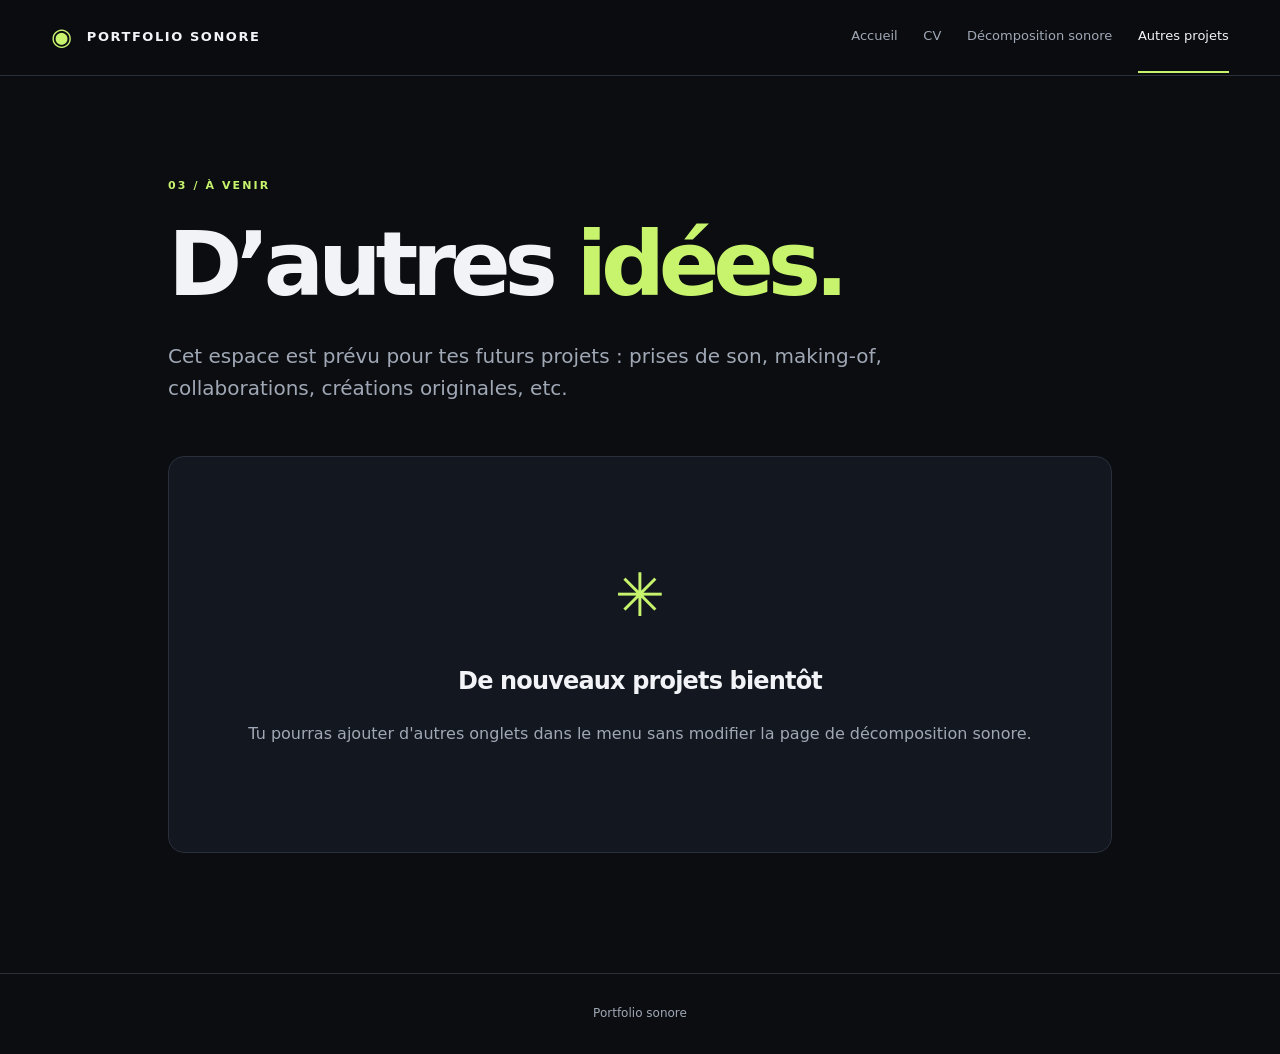
==== autres.html @ 5c928c13 "Initial commit" ====
<!doctype html><html lang="fr"><head><meta charset="utf-8"><meta name="viewport" content="width=device-width,initial-scale=1"><title>Autres projets — Portfolio sonore</title><link rel="stylesheet" href="style.css"></head><body><header class="site-header"><a class="brand" href="index.html"><span class="brand-mark">◉</span> PORTFOLIO SONORE</a><nav class="top-nav" aria-label="Navigation principale"><a href="index.html">Accueil</a><a href="cv.html">CV</a><a href="decomposition.html">Décomposition sonore</a><a class="active" href="autres.html">Autres projets</a></nav></header><main class="page narrow"><p class="eyebrow">03 / À VENIR</p><h1>D’autres <em>idées.</em></h1><p class="lead">Cet espace est prévu pour tes futurs projets : prises de son, making-of, collaborations, créations originales, etc.</p><div class="empty-panel"><span class="empty-icon">✳</span><h2>De nouveaux projets bientôt</h2><p>Tu pourras ajouter d'autres onglets dans le menu sans modifier la page de décomposition sonore.</p></div></main><footer>Portfolio sonore</footer></body></html>
---- style.css ----
:root{color-scheme:dark;--bg:#0b0d11;--panel:#13171f;--line:#29303b;--text:#f1f3f6;--muted:#a0a8b5;--accent:#c7f36d}*{box-sizing:border-box}html{scroll-behavior:smooth;scroll-padding-top:100px}body{margin:0;background:var(--bg);color:var(--text);font-family:Inter,ui-sans-serif,system-ui,-apple-system,Segoe UI,sans-serif;line-height:1.6}a{color:inherit;text-decoration:none}button{font:inherit}.site-header{height:76px;display:flex;align-items:center;justify-content:space-between;padding:0 clamp(18px,4vw,70px);border-bottom:1px solid var(--line);position:sticky;top:0;background:rgba(11,13,17,.96);backdrop-filter:blur(16px);z-index:30;gap:20px}.brand{font-weight:900;font-size:13px;letter-spacing:.12em;white-space:nowrap}.brand-mark{color:var(--accent);font-size:24px;vertical-align:middle;margin-right:7px}.top-nav{display:flex;gap:clamp(11px,2vw,32px);align-items:center;overflow-x:auto}.top-nav a{font-size:13px;white-space:nowrap;color:var(--muted);padding:24px 0;border-bottom:2px solid transparent}.top-nav a:hover,.top-nav a.active{color:var(--text)}.top-nav a.active{border-color:var(--accent)}.page{max-width:1280px;padding:90px 28px 120px;margin:auto}.narrow{max-width:1000px}.eyebrow{color:var(--accent);font-size:11px;font-weight:800;letter-spacing:.19em;text-transform:uppercase}h1{font-size:clamp(48px,7vw,92px);letter-spacing:-.07em;line-height:1.06;margin:22px 0 28px}h1 em{font-style:normal;color:var(--accent)}h2{letter-spacing:-.035em}.lead{color:var(--muted);font-size:clamp(17px,2vw,20px);max-width:730px}.landing{padding-top:110px}.actions{display:flex;gap:14px;margin:42px 0 100px;flex-wrap:wrap}.button{display:inline-flex;gap:22px;align-items:center;justify-content:center;border-radius:9px;font-size:14px;font-weight:750;padding:13px 20px;border:1px solid var(--line);cursor:pointer}.button.primary{background:var(--accent);color:#111600;border-color:var(--accent)}.button.secondary{background:#191d25;color:var(--text)}.button:hover{filter:brightness(1.12)}.feature-grid{display:grid;grid-template-columns:1fr 1fr;gap:18px}.feature{position:relative;background:var(--panel);border:1px solid var(--line);padding:32px;border-radius:16px;min-height:230px}.feature-num{color:var(--accent);font-size:12px;font-weight:800;letter-spacing:.1em}.feature h2{margin:25px 0 8px;font-size:26px}.feature p{max-width:360px;color:var(--muted)}.arrow{position:absolute;right:32px;top:28px;font-size:24px}footer{border-top:1px solid var(--line);padding:30px;text-align:center;color:var(--muted);font-size:12px}.cv-card,.empty-panel{border:1px solid var(--line);background:var(--panel);border-radius:16px;padding:32px;margin-top:52px}.cv-card h2{font-size:32px;margin:0}.cv-card p,.cv-row p,.empty-panel p{color:var(--muted)}.cv-card .button{margin-top:14px}.hint{font-size:12px}.cv-block{margin-top:65px}.cv-block>h2{font-size:30px;margin-bottom:24px}.cv-row{border-top:1px solid var(--line);padding:18px 0;display:grid;grid-template-columns:180px 1fr;gap:20px}.cv-row>span{color:var(--accent);font-size:13px}.cv-row h3{margin:0}.cv-row p{margin:8px 0}.tags{display:flex;gap:10px;flex-wrap:wrap}.tags span{border:1px solid var(--line);border-radius:30px;padding:8px 15px;color:var(--muted)}.empty-panel{text-align:center;padding:90px 20px}.empty-icon{font-size:60px;color:var(--accent)}.projects-shell{display:grid;grid-template-columns:245px minmax(0,1fr);max-width:1600px;margin:auto}.sidebar{position:sticky;top:76px;height:calc(100vh - 76px);border-right:1px solid var(--line);padding:43px 22px;align-self:start;overflow:auto}.sidebar h2{margin:8px 0 25px;font-size:20px}.project-nav{display:grid;gap:8px}.project-nav a{font-size:13px;padding:12px 13px;border-left:2px solid transparent;border-radius:4px;color:var(--muted)}.project-nav a:hover,.project-nav a.active{background:#1b2225;color:var(--text);border-color:var(--accent)}.sidebar-note{color:var(--muted);font-size:12px;margin-top:32px}.projects-main{padding:64px clamp(18px,4vw,70px) 100px;min-width:0}.projects-intro{padding-bottom:22px}.projects-intro h1{font-size:clamp(45px,6vw,78px)}.project{margin-top:55px;padding-top:35px;border-top:1px solid var(--line);scroll-margin-top:100px}.project-index{color:var(--accent);font-size:12px;font-weight:800;letter-spacing:.14em}.project h2{font-size:clamp(25px,3.1vw,38px);margin:10px 0}.project-description{color:var(--muted);margin:0 0 22px}.player{background:var(--panel);border:1px solid var(--line);border-radius:15px;overflow:hidden}.video-wrap{position:relative;background:#050607;aspect-ratio:16/9}.video-wrap video{display:block;width:100%;height:100%;object-fit:contain}.media-placeholder{position:absolute;inset:0;display:flex;flex-direction:column;align-items:center;justify-content:center;pointer-events:none;text-align:center;color:#848d9c;background:radial-gradient(circle at center,#222b37,#07090c);padding:20px}.media-placeholder .play-symbol{font-size:40px;color:var(--accent)}.media-placeholder strong{color:#f6f7fa;font-size:18px}.video-wrap.has-video .media-placeholder{display:none}.transport{display:flex;gap:14px;align-items:center;flex-wrap:wrap;padding:15px 20px;border-bottom:1px solid var(--line)}.transport button,.track button{border:1px solid #444d5a;background:#1d2630;color:#eaf0f5;border-radius:7px;cursor:pointer;font-weight:800}.play-btn{min-width:98px;padding:9px 15px}.time{color:var(--muted);font-size:12px;font-variant-numeric:tabular-nums}.seek{flex:1;min-width:120px;accent-color:var(--accent);cursor:pointer}.track-area{padding:17px 20px 20px}.track-header{display:flex;justify-content:space-between;gap:14px;margin-bottom:15px;align-items:center}.track-header p{margin:0;font-size:11px;color:var(--muted);letter-spacing:.12em;font-weight:800}.reset-btn{padding:6px 10px;border:1px solid var(--line);background:transparent;color:var(--muted);border-radius:6px;cursor:pointer;font-size:12px}.track{display:grid;grid-template-columns:minmax(90px,145px) minmax(0,1fr) 34px 34px;gap:9px;align-items:center;margin-bottom:9px}.track-name{font-size:13px;font-weight:700}.wave{height:56px;background:#0d1118;border:1px solid #27313a;border-radius:5px;min-width:0;width:100%;display:block;cursor:pointer}.track button{height:34px;width:34px}.track button.muted{background:#8c3543;border-color:#c85b6a;color:white}.track button.solo{background:#3c7a50;border-color:#6dd68b;color:white}.track.disabled .track-name{opacity:.35}.player-note{margin:10px 0 0;color:var(--muted);font-size:12px}.status{color:#d5b985;font-size:12px;padding:0 20px 16px;min-height:26px}.player-error{color:#f3a6ac}.project-tag{display:inline-block;border:1px solid var(--line);border-radius:5px;color:var(--muted);font-size:11px;padding:4px 8px}@media(max-width:950px){.site-header{height:auto;min-height:76px;flex-wrap:wrap;padding-top:12px}.top-nav{width:100%}.top-nav a{padding:9px 0 12px}.projects-shell{grid-template-columns:1fr}.sidebar{top:107px;position:sticky;height:auto;border-right:0;border-bottom:1px solid var(--line);z-index:20;background:var(--bg);padding:10px 18px}.sidebar .eyebrow,.sidebar h2,.sidebar-note{display:none}.project-nav{display:flex;overflow-x:auto}.project-nav a{white-space:nowrap;flex:none;padding:8px}.projects-main{padding-top:45px}.project{scroll-margin-top:190px}}@media(max-width:600px){.page{padding:60px 18px}.feature-grid{grid-template-columns:1fr}.actions{margin-bottom:55px}.cv-row{grid-template-columns:1fr;gap:5px}.track-area{padding:14px 9px}.track{grid-template-columns:62px minmax(0,1fr) 30px 30px;gap:5px}.track-name{font-size:11px}.track button{width:30px;height:30px}.transport{padding:12px}.wave{height:48px}}
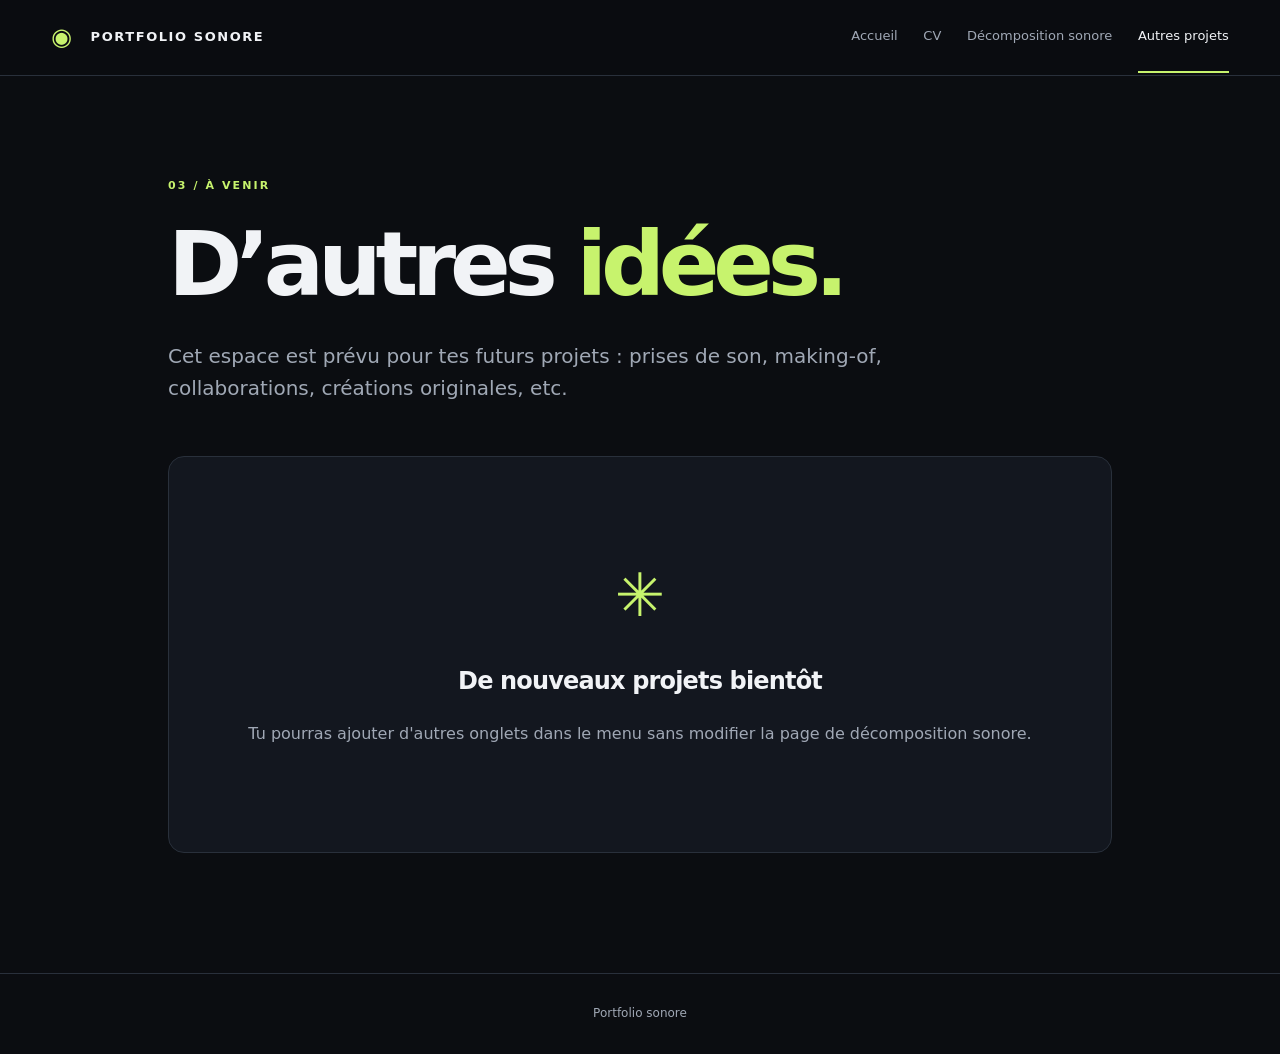
==== commit a13a161a: "modif" ====
--- a/autres.html
+++ b/autres.html
@@ -1 +1,63 @@
-<!doctype html><html lang="fr"><head><meta charset="utf-8"><meta name="viewport" content="width=device-width,initial-scale=1"><title>Autres projets — Portfolio sonore</title><link rel="stylesheet" href="style.css"></head><body><header class="site-header"><a class="brand" href="index.html"><span class="brand-mark">◉</span> PORTFOLIO SONORE</a><nav class="top-nav" aria-label="Navigation principale"><a href="index.html">Accueil</a><a href="cv.html">CV</a><a href="decomposition.html">Décomposition sonore</a><a class="active" href="autres.html">Autres projets</a></nav></header><main class="page narrow"><p class="eyebrow">03 / À VENIR</p><h1>D’autres <em>idées.</em></h1><p class="lead">Cet espace est prévu pour tes futurs projets : prises de son, making-of, collaborations, créations originales, etc.</p><div class="empty-panel"><span class="empty-icon">✳</span><h2>De nouveaux projets bientôt</h2><p>Tu pourras ajouter d'autres onglets dans le menu sans modifier la page de décomposition sonore.</p></div></main><footer>Portfolio sonore</footer></body></html>
+<!doctype html>
+<html lang="fr">
+ <head>
+  <meta charset="utf-8"/>
+  <meta content="width=device-width,initial-scale=1" name="viewport"/>
+  <title>
+   Autres projets — Portfolio sonore
+  </title>
+  <link href="style.css" rel="stylesheet"/>
+ </head>
+ <body>
+  <header class="site-header">
+   <a class="brand" href="index.html">
+    <span class="brand-mark">
+     ◉
+    </span>
+    PORTFOLIO SONORE
+   </a>
+   <nav aria-label="Navigation principale" class="top-nav">
+    <a href="index.html">
+     Accueil
+    </a>
+    <a href="cv.html">
+     CV
+    </a>
+    <a href="decomposition.html">
+     Décomposition sonore
+    </a>
+    <a class="active" href="autres.html">
+     Autres projets
+    </a>
+   </nav>
+  </header>
+  <main class="page narrow">
+   <p class="eyebrow">
+    03 / À VENIR
+   </p>
+   <h1>
+    D’autres
+    <em>
+     idées.
+    </em>
+   </h1>
+   <p class="lead">
+    Cet espace est prévu pour tes futurs projets : prises de son, making-of, collaborations, créations originales, etc.
+   </p>
+   <div class="empty-panel">
+    <span class="empty-icon">
+     ✳
+    </span>
+    <h2>
+     De nouveaux projets bientôt
+    </h2>
+    <p>
+     Tu pourras ajouter d'autres onglets dans le menu sans modifier la page de décomposition sonore.
+    </p>
+   </div>
+  </main>
+  <footer>
+   Portfolio sonore
+  </footer>
+ </body>
+</html>
--- a/style.css
+++ b/style.css
@@ -1 +1,662 @@
-:root{color-scheme:dark;--bg:#0b0d11;--panel:#13171f;--line:#29303b;--text:#f1f3f6;--muted:#a0a8b5;--accent:#c7f36d}*{box-sizing:border-box}html{scroll-behavior:smooth;scroll-padding-top:100px}body{margin:0;background:var(--bg);color:var(--text);font-family:Inter,ui-sans-serif,system-ui,-apple-system,Segoe UI,sans-serif;line-height:1.6}a{color:inherit;text-decoration:none}button{font:inherit}.site-header{height:76px;display:flex;align-items:center;justify-content:space-between;padding:0 clamp(18px,4vw,70px);border-bottom:1px solid var(--line);position:sticky;top:0;background:rgba(11,13,17,.96);backdrop-filter:blur(16px);z-index:30;gap:20px}.brand{font-weight:900;font-size:13px;letter-spacing:.12em;white-space:nowrap}.brand-mark{color:var(--accent);font-size:24px;vertical-align:middle;margin-right:7px}.top-nav{display:flex;gap:clamp(11px,2vw,32px);align-items:center;overflow-x:auto}.top-nav a{font-size:13px;white-space:nowrap;color:var(--muted);padding:24px 0;border-bottom:2px solid transparent}.top-nav a:hover,.top-nav a.active{color:var(--text)}.top-nav a.active{border-color:var(--accent)}.page{max-width:1280px;padding:90px 28px 120px;margin:auto}.narrow{max-width:1000px}.eyebrow{color:var(--accent);font-size:11px;font-weight:800;letter-spacing:.19em;text-transform:uppercase}h1{font-size:clamp(48px,7vw,92px);letter-spacing:-.07em;line-height:1.06;margin:22px 0 28px}h1 em{font-style:normal;color:var(--accent)}h2{letter-spacing:-.035em}.lead{color:var(--muted);font-size:clamp(17px,2vw,20px);max-width:730px}.landing{padding-top:110px}.actions{display:flex;gap:14px;margin:42px 0 100px;flex-wrap:wrap}.button{display:inline-flex;gap:22px;align-items:center;justify-content:center;border-radius:9px;font-size:14px;font-weight:750;padding:13px 20px;border:1px solid var(--line);cursor:pointer}.button.primary{background:var(--accent);color:#111600;border-color:var(--accent)}.button.secondary{background:#191d25;color:var(--text)}.button:hover{filter:brightness(1.12)}.feature-grid{display:grid;grid-template-columns:1fr 1fr;gap:18px}.feature{position:relative;background:var(--panel);border:1px solid var(--line);padding:32px;border-radius:16px;min-height:230px}.feature-num{color:var(--accent);font-size:12px;font-weight:800;letter-spacing:.1em}.feature h2{margin:25px 0 8px;font-size:26px}.feature p{max-width:360px;color:var(--muted)}.arrow{position:absolute;right:32px;top:28px;font-size:24px}footer{border-top:1px solid var(--line);padding:30px;text-align:center;color:var(--muted);font-size:12px}.cv-card,.empty-panel{border:1px solid var(--line);background:var(--panel);border-radius:16px;padding:32px;margin-top:52px}.cv-card h2{font-size:32px;margin:0}.cv-card p,.cv-row p,.empty-panel p{color:var(--muted)}.cv-card .button{margin-top:14px}.hint{font-size:12px}.cv-block{margin-top:65px}.cv-block>h2{font-size:30px;margin-bottom:24px}.cv-row{border-top:1px solid var(--line);padding:18px 0;display:grid;grid-template-columns:180px 1fr;gap:20px}.cv-row>span{color:var(--accent);font-size:13px}.cv-row h3{margin:0}.cv-row p{margin:8px 0}.tags{display:flex;gap:10px;flex-wrap:wrap}.tags span{border:1px solid var(--line);border-radius:30px;padding:8px 15px;color:var(--muted)}.empty-panel{text-align:center;padding:90px 20px}.empty-icon{font-size:60px;color:var(--accent)}.projects-shell{display:grid;grid-template-columns:245px minmax(0,1fr);max-width:1600px;margin:auto}.sidebar{position:sticky;top:76px;height:calc(100vh - 76px);border-right:1px solid var(--line);padding:43px 22px;align-self:start;overflow:auto}.sidebar h2{margin:8px 0 25px;font-size:20px}.project-nav{display:grid;gap:8px}.project-nav a{font-size:13px;padding:12px 13px;border-left:2px solid transparent;border-radius:4px;color:var(--muted)}.project-nav a:hover,.project-nav a.active{background:#1b2225;color:var(--text);border-color:var(--accent)}.sidebar-note{color:var(--muted);font-size:12px;margin-top:32px}.projects-main{padding:64px clamp(18px,4vw,70px) 100px;min-width:0}.projects-intro{padding-bottom:22px}.projects-intro h1{font-size:clamp(45px,6vw,78px)}.project{margin-top:55px;padding-top:35px;border-top:1px solid var(--line);scroll-margin-top:100px}.project-index{color:var(--accent);font-size:12px;font-weight:800;letter-spacing:.14em}.project h2{font-size:clamp(25px,3.1vw,38px);margin:10px 0}.project-description{color:var(--muted);margin:0 0 22px}.player{background:var(--panel);border:1px solid var(--line);border-radius:15px;overflow:hidden}.video-wrap{position:relative;background:#050607;aspect-ratio:16/9}.video-wrap video{display:block;width:100%;height:100%;object-fit:contain}.media-placeholder{position:absolute;inset:0;display:flex;flex-direction:column;align-items:center;justify-content:center;pointer-events:none;text-align:center;color:#848d9c;background:radial-gradient(circle at center,#222b37,#07090c);padding:20px}.media-placeholder .play-symbol{font-size:40px;color:var(--accent)}.media-placeholder strong{color:#f6f7fa;font-size:18px}.video-wrap.has-video .media-placeholder{display:none}.transport{display:flex;gap:14px;align-items:center;flex-wrap:wrap;padding:15px 20px;border-bottom:1px solid var(--line)}.transport button,.track button{border:1px solid #444d5a;background:#1d2630;color:#eaf0f5;border-radius:7px;cursor:pointer;font-weight:800}.play-btn{min-width:98px;padding:9px 15px}.time{color:var(--muted);font-size:12px;font-variant-numeric:tabular-nums}.seek{flex:1;min-width:120px;accent-color:var(--accent);cursor:pointer}.track-area{padding:17px 20px 20px}.track-header{display:flex;justify-content:space-between;gap:14px;margin-bottom:15px;align-items:center}.track-header p{margin:0;font-size:11px;color:var(--muted);letter-spacing:.12em;font-weight:800}.reset-btn{padding:6px 10px;border:1px solid var(--line);background:transparent;color:var(--muted);border-radius:6px;cursor:pointer;font-size:12px}.track{display:grid;grid-template-columns:minmax(90px,145px) minmax(0,1fr) 34px 34px;gap:9px;align-items:center;margin-bottom:9px}.track-name{font-size:13px;font-weight:700}.wave{height:56px;background:#0d1118;border:1px solid #27313a;border-radius:5px;min-width:0;width:100%;display:block;cursor:pointer}.track button{height:34px;width:34px}.track button.muted{background:#8c3543;border-color:#c85b6a;color:white}.track button.solo{background:#3c7a50;border-color:#6dd68b;color:white}.track.disabled .track-name{opacity:.35}.player-note{margin:10px 0 0;color:var(--muted);font-size:12px}.status{color:#d5b985;font-size:12px;padding:0 20px 16px;min-height:26px}.player-error{color:#f3a6ac}.project-tag{display:inline-block;border:1px solid var(--line);border-radius:5px;color:var(--muted);font-size:11px;padding:4px 8px}@media(max-width:950px){.site-header{height:auto;min-height:76px;flex-wrap:wrap;padding-top:12px}.top-nav{width:100%}.top-nav a{padding:9px 0 12px}.projects-shell{grid-template-columns:1fr}.sidebar{top:107px;position:sticky;height:auto;border-right:0;border-bottom:1px solid var(--line);z-index:20;background:var(--bg);padding:10px 18px}.sidebar .eyebrow,.sidebar h2,.sidebar-note{display:none}.project-nav{display:flex;overflow-x:auto}.project-nav a{white-space:nowrap;flex:none;padding:8px}.projects-main{padding-top:45px}.project{scroll-margin-top:190px}}@media(max-width:600px){.page{padding:60px 18px}.feature-grid{grid-template-columns:1fr}.actions{margin-bottom:55px}.cv-row{grid-template-columns:1fr;gap:5px}.track-area{padding:14px 9px}.track{grid-template-columns:62px minmax(0,1fr) 30px 30px;gap:5px}.track-name{font-size:11px}.track button{width:30px;height:30px}.transport{padding:12px}.wave{height:48px}}
+:root {
+    color-scheme:dark;
+    --bg:#0b0d11;
+    --panel:#13171f;
+    --line:#29303b;
+    --text:#f1f3f6;
+    --muted:#a0a8b5;
+    --accent:#c7f36d
+}
+
+* {
+    box-sizing:border-box
+}
+
+html {
+    scroll-behavior:smooth;
+    scroll-padding-top:100px
+}
+
+body {
+    margin:0;
+    background:var(--bg);
+    color:var(--text);
+    font-family:Inter,ui-sans-serif,system-ui,-apple-system,Segoe UI,sans-serif;
+    line-height:1.6
+}
+
+a {
+    color:inherit;
+    text-decoration:none
+}
+
+button {
+    font:inherit
+}
+
+.site-header {
+    height:76px;
+    display:flex;
+    align-items:center;
+    justify-content:space-between;
+    padding:0 clamp(18px,4vw,70px);
+    border-bottom:1px solid var(--line);
+    position:sticky;
+    top:0;
+    background:rgba(11,13,17,.96);
+    backdrop-filter:blur(16px);
+    z-index:30;
+    gap:20px
+}
+
+.brand {
+    font-weight:900;
+    font-size:13px;
+    letter-spacing:.12em;
+    white-space:nowrap
+}
+
+.brand-mark {
+    color:var(--accent);
+    font-size:24px;
+    vertical-align:middle;
+    margin-right:7px
+}
+
+.top-nav {
+    display:flex;
+    gap:clamp(11px,2vw,32px);
+    align-items:center;
+    overflow-x:auto
+}
+
+.top-nav a {
+    font-size:13px;
+    white-space:nowrap;
+    color:var(--muted);
+    padding:24px 0;
+    border-bottom:2px solid transparent
+}
+
+.top-nav a:hover,.top-nav a.active {
+    color:var(--text)
+}
+
+.top-nav a.active {
+    border-color:var(--accent)
+}
+
+.page {
+    max-width:1280px;
+    padding:90px 28px 120px;
+    margin:auto
+}
+
+.narrow {
+    max-width:1000px
+}
+
+.eyebrow {
+    color:var(--accent);
+    font-size:11px;
+    font-weight:800;
+    letter-spacing:.19em;
+    text-transform:uppercase
+}
+
+h1 {
+    font-size:clamp(48px,7vw,92px);
+    letter-spacing:-.07em;
+    line-height:1.06;
+    margin:22px 0 28px
+}
+
+h1 em {
+    font-style:normal;
+    color:var(--accent)
+}
+
+h2 {
+    letter-spacing:-.035em
+}
+
+.lead {
+    color:var(--muted);
+    font-size:clamp(17px,2vw,20px);
+    max-width:730px
+}
+
+.landing {
+    padding-top:110px
+}
+
+.actions {
+    display:flex;
+    gap:14px;
+    margin:42px 0 100px;
+    flex-wrap:wrap
+}
+
+.button {
+    display:inline-flex;
+    gap:22px;
+    align-items:center;
+    justify-content:center;
+    border-radius:9px;
+    font-size:14px;
+    font-weight:750;
+    padding:13px 20px;
+    border:1px solid var(--line);
+    cursor:pointer
+}
+
+.button.primary {
+    background:var(--accent);
+    color:#111600;
+    border-color:var(--accent)
+}
+
+.button.secondary {
+    background:#191d25;
+    color:var(--text)
+}
+
+.button:hover {
+    filter:brightness(1.12)
+}
+
+.feature-grid {
+    display:grid;
+    grid-template-columns:1fr 1fr;
+    gap:18px
+}
+
+.feature {
+    position:relative;
+    background:var(--panel);
+    border:1px solid var(--line);
+    padding:32px;
+    border-radius:16px;
+    min-height:230px
+}
+
+.feature-num {
+    color:var(--accent);
+    font-size:12px;
+    font-weight:800;
+    letter-spacing:.1em
+}
+
+.feature h2 {
+    margin:25px 0 8px;
+    font-size:26px
+}
+
+.feature p {
+    max-width:360px;
+    color:var(--muted)
+}
+
+.arrow {
+    position:absolute;
+    right:32px;
+    top:28px;
+    font-size:24px
+}
+
+footer {
+    border-top:1px solid var(--line);
+    padding:30px;
+    text-align:center;
+    color:var(--muted);
+    font-size:12px
+}
+
+.cv-card,.empty-panel {
+    border:1px solid var(--line);
+    background:var(--panel);
+    border-radius:16px;
+    padding:32px;
+    margin-top:52px
+}
+
+.cv-card h2 {
+    font-size:32px;
+    margin:0
+}
+
+.cv-card p,.cv-row p,.empty-panel p {
+    color:var(--muted)
+}
+
+.cv-card .button {
+    margin-top:14px
+}
+
+.hint {
+    font-size:12px
+}
+
+.cv-block {
+    margin-top:65px
+}
+
+.cv-block>h2 {
+    font-size:30px;
+    margin-bottom:24px
+}
+
+.cv-row {
+    border-top:1px solid var(--line);
+    padding:18px 0;
+    display:grid;
+    grid-template-columns:180px 1fr;
+    gap:20px
+}
+
+.cv-row>span {
+    color:var(--accent);
+    font-size:13px
+}
+
+.cv-row h3 {
+    margin:0
+}
+
+.cv-row p {
+    margin:8px 0
+}
+
+.tags {
+    display:flex;
+    gap:10px;
+    flex-wrap:wrap
+}
+
+.tags span {
+    border:1px solid var(--line);
+    border-radius:30px;
+    padding:8px 15px;
+    color:var(--muted)
+}
+
+.empty-panel {
+    text-align:center;
+    padding:90px 20px
+}
+
+.empty-icon {
+    font-size:60px;
+    color:var(--accent)
+}
+
+.projects-shell {
+    display:grid;
+    grid-template-columns:245px minmax(0,1fr);
+    max-width:1600px;
+    margin:auto
+}
+
+.sidebar {
+    position:sticky;
+    top:76px;
+    height:calc(100vh - 76px);
+    border-right:1px solid var(--line);
+    padding:43px 22px;
+    align-self:start;
+    overflow:auto
+}
+
+.sidebar h2 {
+    margin:8px 0 25px;
+    font-size:20px
+}
+
+.project-nav {
+    display:grid;
+    gap:8px
+}
+
+.project-nav a {
+    font-size:13px;
+    padding:12px 13px;
+    border-left:2px solid transparent;
+    border-radius:4px;
+    color:var(--muted)
+}
+
+.project-nav a:hover,.project-nav a.active {
+    background:#1b2225;
+    color:var(--text);
+    border-color:var(--accent)
+}
+
+.sidebar-note {
+    color:var(--muted);
+    font-size:12px;
+    margin-top:32px
+}
+
+.projects-main {
+    padding:64px clamp(18px,4vw,70px) 100px;
+    min-width:0
+}
+
+.projects-intro {
+    padding-bottom:22px
+}
+
+.projects-intro h1 {
+    font-size:clamp(45px,6vw,78px)
+}
+
+.project {
+    margin-top:55px;
+    padding-top:35px;
+    border-top:1px solid var(--line);
+    scroll-margin-top:100px
+}
+
+.project-index {
+    color:var(--accent);
+    font-size:12px;
+    font-weight:800;
+    letter-spacing:.14em
+}
+
+.project h2 {
+    font-size:clamp(25px,3.1vw,38px);
+    margin:10px 0
+}
+
+.project-description {
+    color:var(--muted);
+    margin:0 0 22px
+}
+
+.player {
+    background:var(--panel);
+    border:1px solid var(--line);
+    border-radius:15px;
+    overflow:hidden
+}
+
+.video-wrap {
+    position:relative;
+    background:#050607;
+    aspect-ratio:16/9
+}
+
+.video-wrap video {
+    display:block;
+    width:100%;
+    height:100%;
+    object-fit:contain
+}
+
+.media-placeholder {
+    position:absolute;
+    inset:0;
+    display:flex;
+    flex-direction:column;
+    align-items:center;
+    justify-content:center;
+    pointer-events:none;
+    text-align:center;
+    color:#848d9c;
+    background:radial-gradient(circle at center,#222b37,#07090c);
+    padding:20px
+}
+
+.media-placeholder .play-symbol {
+    font-size:40px;
+    color:var(--accent)
+}
+
+.media-placeholder strong {
+    color:#f6f7fa;
+    font-size:18px
+}
+
+.video-wrap.has-video .media-placeholder {
+    display:none
+}
+
+.transport {
+    display:flex;
+    gap:14px;
+    align-items:center;
+    flex-wrap:wrap;
+    padding:15px 20px;
+    border-bottom:1px solid var(--line)
+}
+
+.transport button,.track button {
+    border:1px solid #444d5a;
+    background:#1d2630;
+    color:#eaf0f5;
+    border-radius:7px;
+    cursor:pointer;
+    font-weight:800
+}
+
+.play-btn {
+    min-width:98px;
+    padding:9px 15px
+}
+
+.time {
+    color:var(--muted);
+    font-size:12px;
+    font-variant-numeric:tabular-nums
+}
+
+.seek {
+    flex:1;
+    min-width:120px;
+    accent-color:var(--accent);
+    cursor:pointer
+}
+
+.track-area {
+    padding:17px 20px 20px
+}
+
+.track-header {
+    display:flex;
+    justify-content:space-between;
+    gap:14px;
+    margin-bottom:15px;
+    align-items:center
+}
+
+.track-header p {
+    margin:0;
+    font-size:11px;
+    color:var(--muted);
+    letter-spacing:.12em;
+    font-weight:800
+}
+
+.reset-btn {
+    padding:6px 10px;
+    border:1px solid var(--line);
+    background:transparent;
+    color:var(--muted);
+    border-radius:6px;
+    cursor:pointer;
+    font-size:12px
+}
+
+.track {
+    display:grid;
+    grid-template-columns:minmax(90px,145px) minmax(0,1fr) 34px 34px;
+    gap:9px;
+    align-items:center;
+    margin-bottom:9px
+}
+
+.track-name {
+    font-size:13px;
+    font-weight:700
+}
+
+.wave {
+    height:56px;
+    background:#0d1118;
+    border:1px solid #27313a;
+    border-radius:5px;
+    min-width:0;
+    width:100%;
+    display:block;
+    cursor:pointer
+}
+
+.track button {
+    height:34px;
+    width:34px
+}
+
+.track button.muted {
+    background:#8c3543;
+    border-color:#c85b6a;
+    color:white
+}
+
+.track button.solo {
+    background:#3c7a50;
+    border-color:#6dd68b;
+    color:white
+}
+
+.track.disabled .track-name {
+    opacity:.35
+}
+
+.player-note {
+    margin:10px 0 0;
+    color:var(--muted);
+    font-size:12px
+}
+
+.status {
+    color:#d5b985;
+    font-size:12px;
+    padding:0 20px 16px;
+    min-height:26px
+}
+
+.player-error {
+    color:#f3a6ac
+}
+
+.project-tag {
+    display:inline-block;
+    border:1px solid var(--line);
+    border-radius:5px;
+    color:var(--muted);
+    font-size:11px;
+    padding:4px 8px
+}
+
+@media(max-width:950px) {
+    .site-header {
+        height:auto;
+        min-height:76px;
+        flex-wrap:wrap;
+        padding-top:12px
+    }
+
+    .top-nav {
+        width:100%
+    }
+
+    .top-nav a {
+        padding:9px 0 12px
+    }
+
+    .projects-shell {
+        grid-template-columns:1fr
+    }
+
+    .sidebar {
+        top:107px;
+        position:sticky;
+        height:auto;
+        border-right:0;
+        border-bottom:1px solid var(--line);
+        z-index:20;
+        background:var(--bg);
+        padding:10px 18px
+    }
+
+    .sidebar .eyebrow,.sidebar h2,.sidebar-note {
+        display:none
+    }
+
+    .project-nav {
+        display:flex;
+        overflow-x:auto
+    }
+
+    .project-nav a {
+        white-space:nowrap;
+        flex:none;
+        padding:8px
+    }
+
+    .projects-main {
+        padding-top:45px
+    }
+
+    .project {
+        scroll-margin-top:190px
+    }
+
+}
+
+@media(max-width:600px) {
+    .page {
+        padding:60px 18px
+    }
+
+    .feature-grid {
+        grid-template-columns:1fr
+    }
+
+    .actions {
+        margin-bottom:55px
+    }
+
+    .cv-row {
+        grid-template-columns:1fr;
+        gap:5px
+    }
+
+    .track-area {
+        padding:14px 9px
+    }
+
+    .track {
+        grid-template-columns:62px minmax(0,1fr) 30px 30px;
+        gap:5px
+    }
+
+    .track-name {
+        font-size:11px
+    }
+
+    .track button {
+        width:30px;
+        height:30px
+    }
+
+    .transport {
+        padding:12px
+    }
+
+    .wave {
+        height:48px
+    }
+
+}
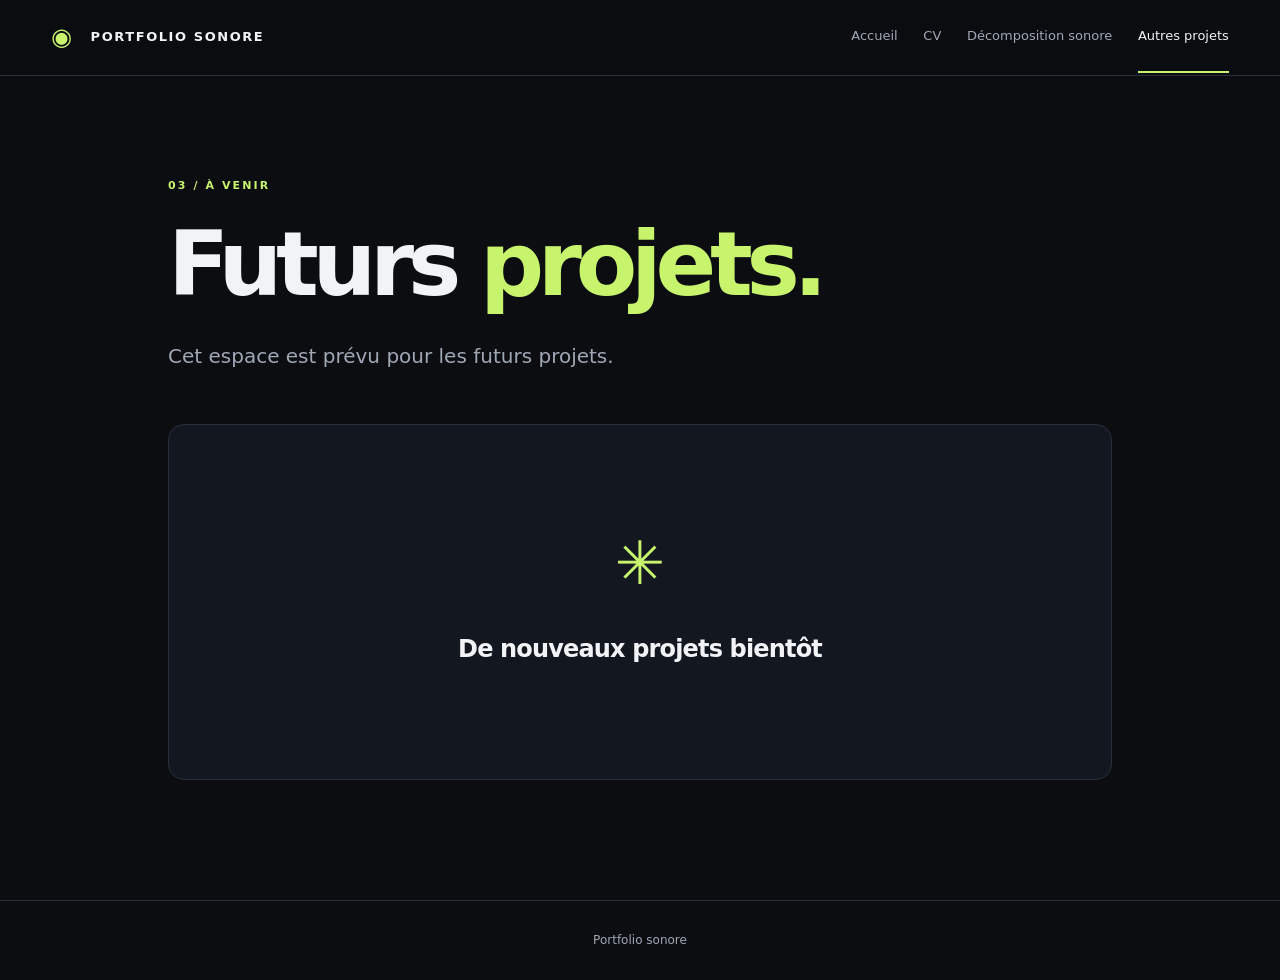
==== commit cfe80b5d: "wip" ====
--- a/autres.html
+++ b/autres.html
@@ -36,13 +36,13 @@
     03 / À VENIR
    </p>
    <h1>
-    D’autres
+    Futurs
     <em>
-     idées.
+     projets.
     </em>
    </h1>
    <p class="lead">
-    Cet espace est prévu pour tes futurs projets : prises de son, making-of, collaborations, créations originales, etc.
+    Cet espace est prévu pour les futurs projets.
    </p>
    <div class="empty-panel">
     <span class="empty-icon">
@@ -51,9 +51,6 @@
     <h2>
      De nouveaux projets bientôt
     </h2>
-    <p>
-     Tu pourras ajouter d'autres onglets dans le menu sans modifier la page de décomposition sonore.
-    </p>
    </div>
   </main>
   <footer>
--- a/style.css
+++ b/style.css
@@ -352,7 +352,7 @@
 
 .project {
     margin-top:55px;
-    padding-top:35px;
+    padding-top:0px;
     border-top:1px solid var(--line);
     scroll-margin-top:100px
 }
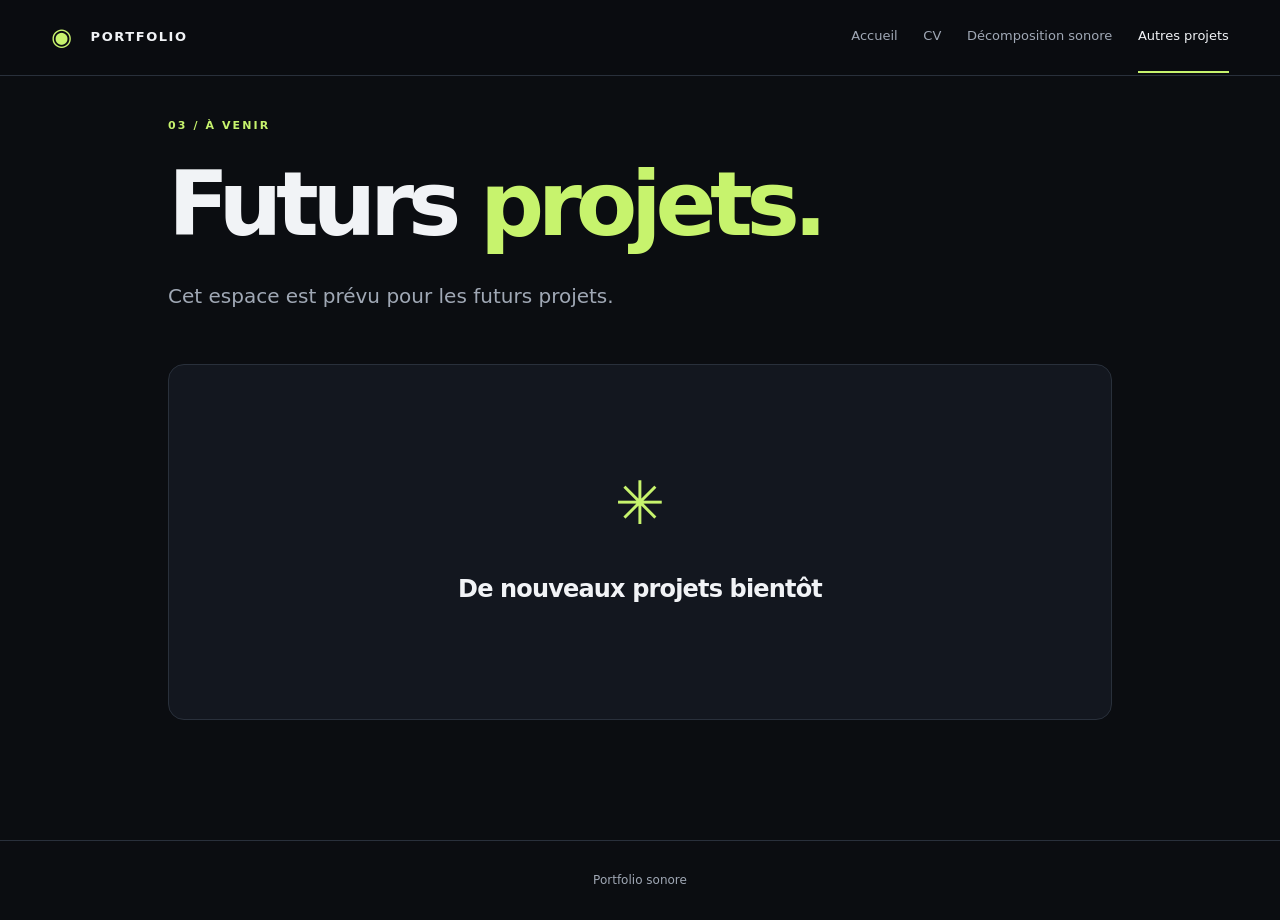
==== commit 7174f306: "modif" ====
--- a/autres.html
+++ b/autres.html
@@ -14,7 +14,7 @@
     <span class="brand-mark">
      ◉
     </span>
-    PORTFOLIO SONORE
+    PORTFOLIO
    </a>
    <nav aria-label="Navigation principale" class="top-nav">
     <a href="index.html">
--- a/style.css
+++ b/style.css
@@ -88,7 +88,7 @@
 
 .page {
     max-width:1280px;
-    padding:90px 28px 120px;
+    padding:30px 28px 120px;
     margin:auto
 }
 
@@ -127,7 +127,7 @@
 }
 
 .landing {
-    padding-top:110px
+    padding-top:30px
 }
 
 .actions {
@@ -382,9 +382,10 @@
 }
 
 .video-wrap {
-    position:relative;
-    background:#050607;
-    aspect-ratio:16/9
+    position: relative;
+    background: #050607;
+    aspect-ratio: auto;
+    height: 260px;
 }
 
 .video-wrap video {
